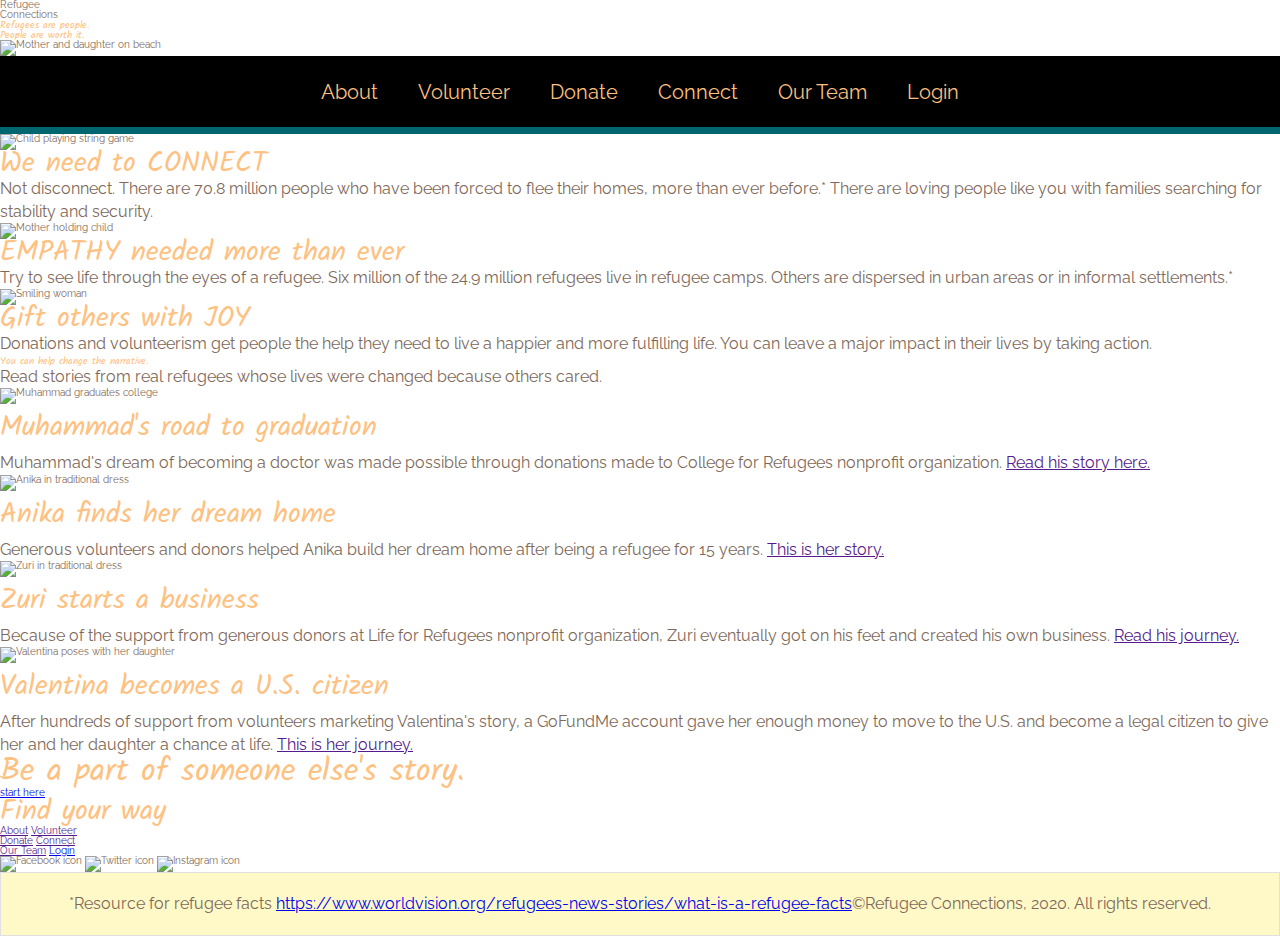
==== index.html @ bd6eacaf "Updated elements to responsive design desktop size" ====
<!doctype html>

<html lang="en">

<head>
    <meta charset="utf-8">
    <meta name="viewport" content="width=device-width, initial-scale=1.0">
    <title>Refugee Connections</title>

    <link href="https://fonts.googleapis.com/css?family=Kalam|Raleway&display=swap" rel="stylesheet">
    <link href="css/index.css" rel="stylesheet">

    <!--[if lt IE 9]>
    <script src="https://cdnjs.cloudflare.com/ajax/libs/html5shiv/3.7.3/html5shiv.js"></script>
  <![endif]-->
</head>

<body>
    <header>
        <section class="refugeeConnections">
            <div class="refugee">Refugee</div>
            <div class="connections">Connections</div>
            <section>
    </header>
    <div class="headerTextImage">
        <div class="headerText">
            <h1>Refugees are <strong>people.</strong></h1>
            <h1>People are <strong>worth it.</strong></h1>
        </div>
        <div class="headerImage">
            <img src="img/childrenPeaceSigns.jpg" alt="Mother and daughter on beach">
        </div>
    </div>
    <nav>
        <a href>About</a>
        <a href>Volunteer</a>
        <a href>Donate</a>
        <a href>Connect</a>
        <a href>Our Team</a>
        <a href=https://client-mauve.now.sh>Login</a>
    </nav>
    <div class="mainImage">
        <!-- <img src="img/weWereAllRefugees.jpg" alt="We Were All Once Refugees"> -->
    </div>
    <section class="circlesAndText">
        <div class="subHead1">
            <div class="stringBoyImg">
                <img src="img/stringGame.jpg" alt="Child playing string game">
            </div>
            <h3>We need to CONNECT</h3>
            <p>Not disconnect. There are 70.8 million people who have been forced to flee their homes, more than ever
                before.* There are loving people like you with families searching for stability and security.</p>
        </div>
        <div class="subHead2">
            <div class="asianFamilyImg">
                <img src="img/asianMotherAndChild.jpg" alt="Mother holding child">
            </div>
            <h3>EMPATHY needed more than ever</h3>
            <p>Try to see life through the eyes of a refugee. Six million of the 24.9 million refugees live in refugee
                camps. Others are dispersed in urban areas or in informal settlements.*</p>
        </div>
        <div class="subHead3">
            <div class="smilingWomanImg">
                <img src="img/smilingWoman.jpg" alt="Smiling woman">
            </div>
            <h3>Gift others with JOY</h3>
            <p>Donations and volunteerism get people the help they need to live a happier and more fulfilling life. You
                can leave a major impact in their lives by taking action.</p>
        </div>
    </section>
    <section class="impact">
        <h1 class="impactText">You can help change the narrative.</h1>
        <p>Read stories from real refugees whose lives were changed because others cared.<p>
    </section>
    <section class="squaresAndText1">
        <div class="squaresAndText2">
            <div class="subHead4">
                <div class="muhammad">
                    <img src="img/Muhammad.jpg" alt="Muhammad graduates college">
                </div>
                <br>
                <h3>Muhammad's road to graduation</h3>
                <br>
                <p>Muhammad's dream of becoming a doctor was made possible through donations made to College for Refugees nonprofit organization. <a href>Read his story here.</a></p>
            </div>
            <div class="subHead5">
                <div class="anika">
                    <img src="img/Anika.jpg" alt="Anika in traditional dress">
                </div>
                <br>
                <h3>Anika finds her dream home</h3>
                <br>
                <p>Generous volunteers and donors helped Anika build her dream home after being a refugee for 15 years. <a href>This is her story.</a></p>
            </div>
        </div>
        <div class="squaresAndText3">
            <div class="subHead6">
                <div class="zuri">
                    <img src="img/Zuri.jpg" alt="Zuri in traditional dress">
                </div>
                <br>
                <h3>Zuri starts a business</h3>
                <br>
                <p>Because of the support from generous donors at Life for Refugees nonprofit organization, Zuri eventually got on his feet and created his own business. <a href>Read his journey.</a></p>
            </div>
            <div class="subHead7">
                <div class="valentina">
                    <img src="img/Valentina.jpg" alt="Valentina poses with her daughter">
                </div>
                <br>
                <h3>Valentina becomes a U.S. citizen</h3>
                <br>
                <p>After hundreds of support from volunteers marketing Valentina's story, a GoFundMe account gave her enough money to move to the U.S. and become a legal citizen to give her and her daughter a chance at life. <a href>This is her journey.</a></p>
            </div>
        </div>
    </section>
    <section>
        <div class="call2action">
            <h2>Be a part of someone else's story.</h2>
            <a href=https://client-mauve.now.sh>start here</a>
        </div>
    </section>
    <section class="bottomLinks">
        <h3>Find your way</h3>
        <div class="bottomLinks1">
            <a href>About</a>
            <a href>Volunteer</a>
        </div>
        <div class="bottomLinks2">
            <a href>Donate</a>
            <a href>Connect</a>
        </div>
        <div class="bottomLinks3">
            <a href>Our Team</a>
            <a href=https://client-mauve.now.sh>Login</a>
        </div>    
    </section>
    <section class="socialMedia">
            <img src="img/Facebook.png" alt="Facebook icon">
            <img src="img/Twitter.png" alt="Twitter icon">
            <img src="img/Instagram3.png" alt="Instagram icon">
    </section>
    <footer>
        <p>*Resource for refugee facts <a href=https://www.worldvision.org/refugees-news-stories/what-is-a-refugee-facts>https://www.worldvision.org/refugees-news-stories/what-is-a-refugee-facts</a></p>
        <p>©Refugee Connections, 2020. All rights reserved.</p>
    </footer>
</body>
---- css/index.css ----
.center {
  max-width: 800px;
  width: 100%;
  margin: 0 auto;
}
.btn {
  font-size: 1.8rem;
  width: 200px;
  padding: 2%;
  border: 1px solid grey;
  border-radius: 5%;
  display: flex;
  justify-content: center;
  background-color: #026670;
  color: #fef9c7;
}
.hover:hover {
  background-color: #fef9c7;
  color: #026670;
}
/* http://meyerweb.com/eric/tools/css/reset/ 
   v2.0 | 20110126
   License: none (public domain)
*/
html,
body,
div,
span,
applet,
object,
iframe,
h1,
h2,
h3,
h4,
h5,
h6,
p,
blockquote,
pre,
a,
abbr,
acronym,
address,
big,
cite,
code,
del,
dfn,
em,
img,
ins,
kbd,
q,
s,
samp,
small,
strike,
strong,
sub,
sup,
tt,
var,
b,
u,
i,
center,
dl,
dt,
dd,
ol,
ul,
li,
fieldset,
form,
label,
legend,
table,
caption,
tbody,
tfoot,
thead,
tr,
th,
td,
article,
aside,
canvas,
details,
embed,
figure,
figcaption,
footer,
header,
hgroup,
menu,
nav,
output,
ruby,
section,
summary,
time,
mark,
audio,
video {
  margin: 0;
  padding: 0;
  border: 0;
  font-size: 100%;
  font: inherit;
  vertical-align: baseline;
}
/* HTML5 display-role reset for older browsers */
article,
aside,
details,
figcaption,
figure,
footer,
header,
hgroup,
menu,
nav,
section {
  display: block;
}
body {
  line-height: 1;
}
ol,
ul {
  list-style: none;
}
blockquote,
q {
  quotes: none;
}
blockquote:before,
blockquote:after,
q:before,
q:after {
  content: "";
  content: none;
}
table {
  border-collapse: collapse;
  border-spacing: 0;
}
* {
  box-sizing: border-box;
}
html {
  font-size: 62.5%;
}
html,
body {
  font-family: "Raleway", sans-serif;
  color: #7e685a;
}
h1,
h2,
h3,
h4,
h5 {
  font-family: "Kalam", cursive;
  color: #fec181;
}
h2 {
  font-size: 3.2rem;
}
h3 {
  font-size: 2.8rem;
}
p {
  font-size: 1.6rem;
  line-height: 1.4;
}
.container {
  max-width: 800px;
  width: 100%;
  margin: 0 auto;
}
nav {
  display: flex;
  padding: 2%;
  flex-direction: row;
  align-content: center;
  justify-content: center;
  width: 100%;
  border-bottom: 7px solid #026670;
  margin: 0 auto;
  background-color: black;
  align-items: center;
}
@media (max-width: 500px) {
  nav {
    display: flex;
    flex-direction: column;
    justify-content: center;
    align-items: center;
    padding: 2%;
  }
}
nav a {
  text-decoration: none;
  color: #fec181;
  font-size: 2rem;
  padding-left: 20px;
  padding-right: 20px;
}
@media (max-width: 500px) {
  nav a {
    display: flex;
    flex-direction: column;
    justify-content: center;
    align-items: center;
    padding: 2%;
  }
}
footer {
  color: #7e685a;
  background: #fef9c7;
  padding: 20px 0;
  border: 1px double #e0e0e0;
  display: flex;
  justify-content: center;
  align-items: center;
  width: 100%;
}
@media (max-width: 500px) {
  footer {
    display: flex;
    flex-direction: column;
    justify-content: center;
    align-items: center;
    padding-left: 10%;
    padding-right: 10%;
  }
}
@media (max-width: 500px) {
  .home {
    flex-direction: column;
    align-items: center;
    justify-content: center;
    display: flex;
  }
}
.home .intro {
  margin-left: 20%;
  margin-right: 20%;
}
.home .intro h2 {
  padding: 15px;
}
.home .intro p {
  padding: 0 15px;
}
@media (max-width: 500px) {
  .home .intro {
    display: flex;
    flex-direction: column;
    justify-content: center;
    align-items: center;
  }
}
@media (max-width: 500px) {
  .home .intro img {
    display: flex;
    flex-direction: column;
    justify-content: center;
    align-items: center;
    width: 100%;
  }
}
.home .charity {
  display: flex;
  flex-wrap: wrap;
  justify-content: center;
  width: 100%;
}
@media (max-width: 500px) {
  .home .charity {
    display: flex;
    flex-direction: column;
    justify-content: center;
    align-items: center;
  }
}
.home .charity img {
  width: 20%;
  margin: 20px 2.5%;
  border-radius: 20px;
  height: 100%;
}
@media (max-width: 500px) {
  .home .charity img {
    width: 90%;
  }
}
.home .middleparagraph {
  padding: 15px;
  margin-left: 20%;
  margin-right: 20%;
}
@media (max-width: 500px) {
  .home .middleparagraph {
    display: flex;
    flex-direction: column;
    justify-content: center;
    align-items: center;
    width: 100%;
  }
}
.home .middleparagraph h3 {
  margin-top: 11px;
}
.home .middleparagraph p {
  margin-top: 13px;
}
.home .sponsor {
  margin-top: 50px;
  margin-left: 18%;
  margin-right: 18%;
  border-top: 1px solid #dee2e6;
  padding: 3% 3%;
  display: flex;
  justify-content: center;
}
@media (max-width: 500px) {
  .home .sponsor {
    display: flex;
    flex-direction: column-reverse;
    justify-content: center;
    align-items: center;
    flex-wrap: wrap;
    margin-top: 10px;
  }
}
.home .sponsor .sponsor-text {
  width: 50%;
}
@media (max-width: 500px) {
  .home .sponsor .sponsor-text {
    display: flex;
    flex-direction: column;
    justify-content: center;
    align-items: center;
    width: 100%;
  }
}
.home .sponsor .sponsor-text h3 {
  margin-bottom: 10px;
}
.home .sponsor .sponsor-text p {
  margin-bottom: 26px;
}
.home .sponsor .sponsor-text .btn:hover {
  background-color: #fef9c7;
  color: #026670;
}
.home .sponsor .child-img {
  width: 46%;
  margin-left: 4%;
}
@media (max-width: 500px) {
  .home .sponsor .child-img {
    display: flex;
    flex-direction: column;
    justify-content: center;
    align-items: center;
    flex-wrap: flex;
    padding-bottom: 2%;
    margin-left: -4%;
  }
}
.home .sponsor .child-img img {
  width: 100%;
  height: auto;
  border-radius: 10px;
}
@media (max-width: 500px) {
  .home .sponsor .child-img img {
    width: auto;
  }
}
.top {
  display: flex;
  padding: 2%;
  flex-direction: column;
  align-content: center;
  justify-content: center;
  width: 100%;
  background-color: #fef9c7;
  margin: 0 auto;
  align-items: center;
}
@media (max-width: 500px) {
  .top {
    display: flex;
    flex-direction: column;
    justify-content: center;
    align-items: center;
  }
}
.top h1 {
  font-size: 5rem;
  padding-left: 3%;
  padding-right: 3%;
  color: #7e685a;
}
.intro {
  box-sizing: border-box;
  padding: 10px;
  /* Slideshow container */
  /* Hide the images by default */
  /* Next & previous buttons */
  /* Position the "next button" to the right */
  /* On hover, add a black background color with a little bit see-through */
  /* Caption text */
  /* Number text (1/3 etc) */
  /* The dots/bullets/indicators */
  /* Fading animation */
}
@media (max-width: 500px) {
  .intro {
    padding: 2%;
    width: 100%;
  }
}
.intro .slideshow-container {
  max-width: 800px;
  position: relative;
  margin: auto;
}
.intro .slideshow-container img {
  border-radius: 10px;
}
.intro .mySlides {
  display: none;
}
.intro .prev,
.intro .next {
  cursor: pointer;
  position: absolute;
  top: 50%;
  width: auto;
  margin-top: -22px;
  padding: 16px;
  color: white;
  font-weight: bold;
  font-size: 18px;
  transition: 0.6s ease;
  border-radius: 0 3px 3px 0;
  user-select: none;
}
.intro .next {
  right: 0;
  border-radius: 3px 0 0 3px;
}
.intro .prev:hover,
.intro .next:hover {
  background-color: rgba(1, 44, 46, 0.8);
}
.intro .text {
  color: #9fedd7;
  font-size: 1.5rem;
  padding: 8px 12px;
  position: absolute;
  bottom: 8px;
  width: 100%;
  text-align: center;
  background: rgba(115, 117, 116, 0.6);
}
.intro .numbertext {
  color: #f2f2f2;
  font-size: 12px;
  padding: 8px 12px;
  position: absolute;
  top: 0;
}
.intro .dot {
  cursor: pointer;
  height: 15px;
  width: 15px;
  margin: 0 2px;
  background-color: #bbb;
  border-radius: 50%;
  display: inline-block;
  transition: background-color 0.6s ease;
}
.intro .active,
.intro .dot:hover {
  background-color: #717171;
}
.intro .fade {
  -webkit-animation-name: fade;
  -webkit-animation-duration: 1.5s;
  animation-name: fade;
  animation-duration: 1.5s;
}
@-webkit-keyframes fade {
  from {
    opacity: 0.4;
  }
  to {
    opacity: 1;
  }
}
@keyframes fade {
  from {
    opacity: 0.4;
  }
  to {
    opacity: 1;
  }
}
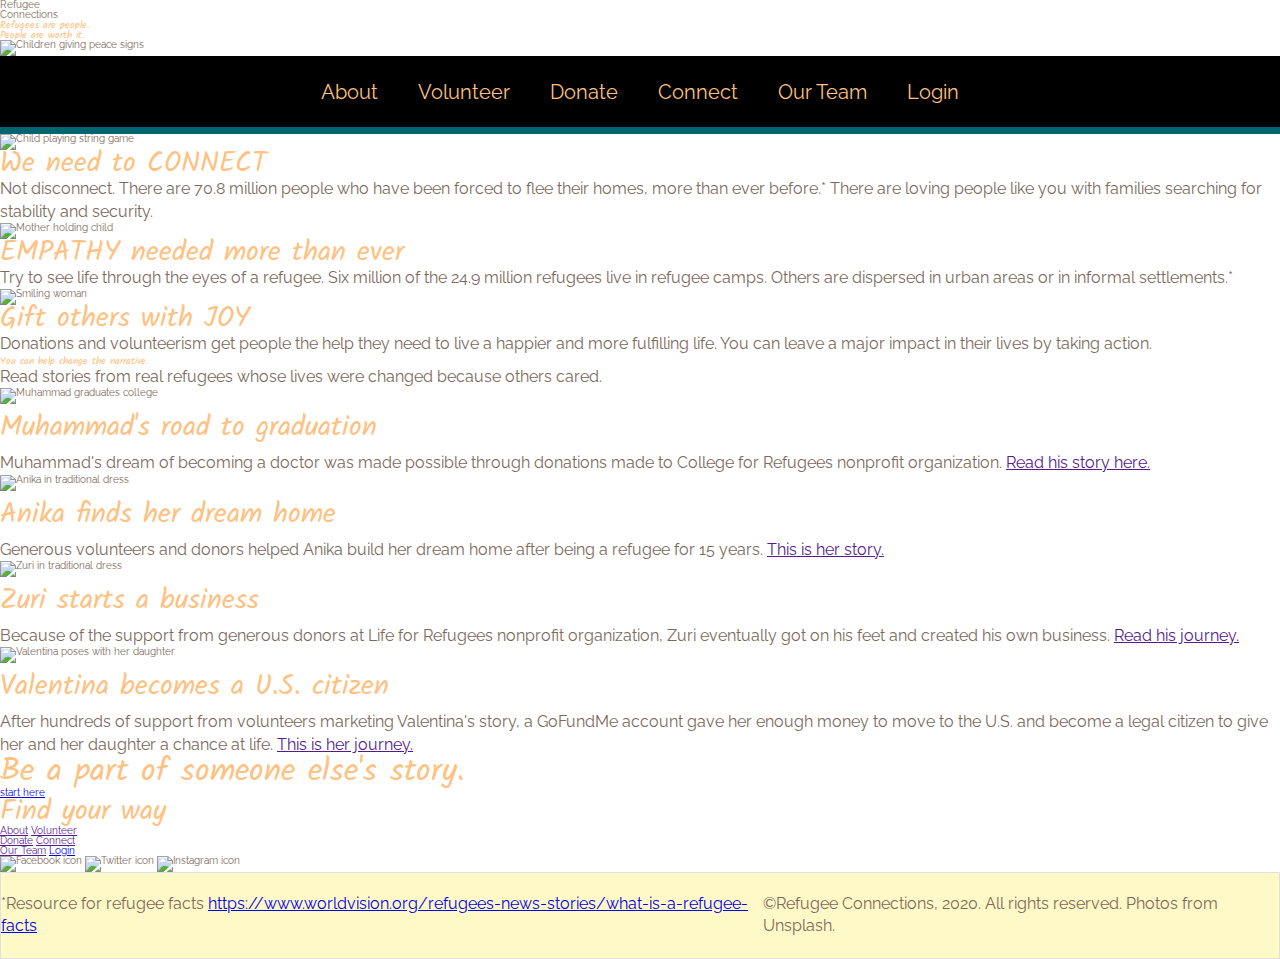
==== commit 32ba7c39: "Saving additional changes to new branch due to issues with pull request" ====
--- a/index.html
+++ b/index.html
@@ -28,7 +28,7 @@
             <h1>People are <strong>worth it.</strong></h1>
         </div>
         <div class="headerImage">
-            <img src="img/childrenPeaceSigns.jpg" alt="Mother and daughter on beach">
+            <img src="img/childrenPeaceSigns.jpg" alt="Children giving peace signs">
         </div>
     </div>
     <nav>
@@ -40,7 +40,6 @@
         <a href=https://client-mauve.now.sh>Login</a>
     </nav>
     <div class="mainImage">
-        <!-- <img src="img/weWereAllRefugees.jpg" alt="We Were All Once Refugees"> -->
     </div>
     <section class="circlesAndText">
         <div class="subHead1">
@@ -142,6 +141,6 @@
     </section>
     <footer>
         <p>*Resource for refugee facts <a href=https://www.worldvision.org/refugees-news-stories/what-is-a-refugee-facts>https://www.worldvision.org/refugees-news-stories/what-is-a-refugee-facts</a></p>
-        <p>©Refugee Connections, 2020. All rights reserved.</p>
+        <p>©Refugee Connections, 2020. All rights reserved. Photos from Unsplash.</p>
     </footer>
 </body>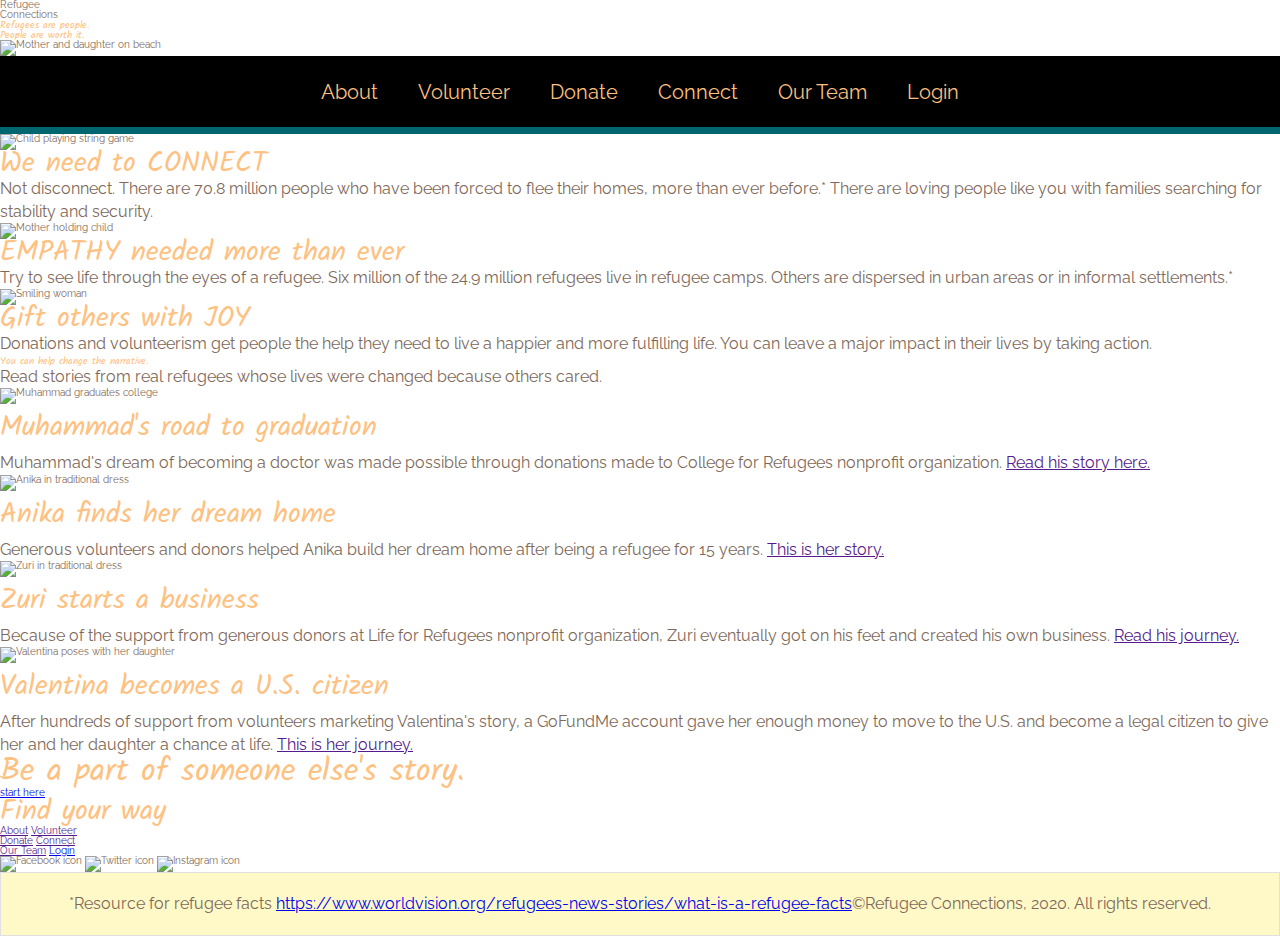
==== commit 28b44ca6: "Making minor adjustments to fit page" ====
--- a/index.html
+++ b/index.html
@@ -28,7 +28,7 @@
             <h1>People are <strong>worth it.</strong></h1>
         </div>
         <div class="headerImage">
-            <img src="img/childrenPeaceSigns.jpg" alt="Children giving peace signs">
+            <img src="img/childrenPeaceSigns.jpg" alt="Mother and daughter on beach">
         </div>
     </div>
     <nav>
@@ -36,10 +36,11 @@
         <a href>Volunteer</a>
         <a href>Donate</a>
         <a href>Connect</a>
-        <a href>Our Team</a>
+        <a href="OurTeam.html">Our Team</a>
         <a href=https://client-mauve.now.sh>Login</a>
     </nav>
     <div class="mainImage">
+        <!-- <img src="img/weWereAllRefugees.jpg" alt="We Were All Once Refugees"> -->
     </div>
     <section class="circlesAndText">
         <div class="subHead1">
@@ -141,6 +142,6 @@
     </section>
     <footer>
         <p>*Resource for refugee facts <a href=https://www.worldvision.org/refugees-news-stories/what-is-a-refugee-facts>https://www.worldvision.org/refugees-news-stories/what-is-a-refugee-facts</a></p>
-        <p>©Refugee Connections, 2020. All rights reserved. Photos from Unsplash.</p>
+        <p>©Refugee Connections, 2020. All rights reserved.</p>
     </footer>
 </body>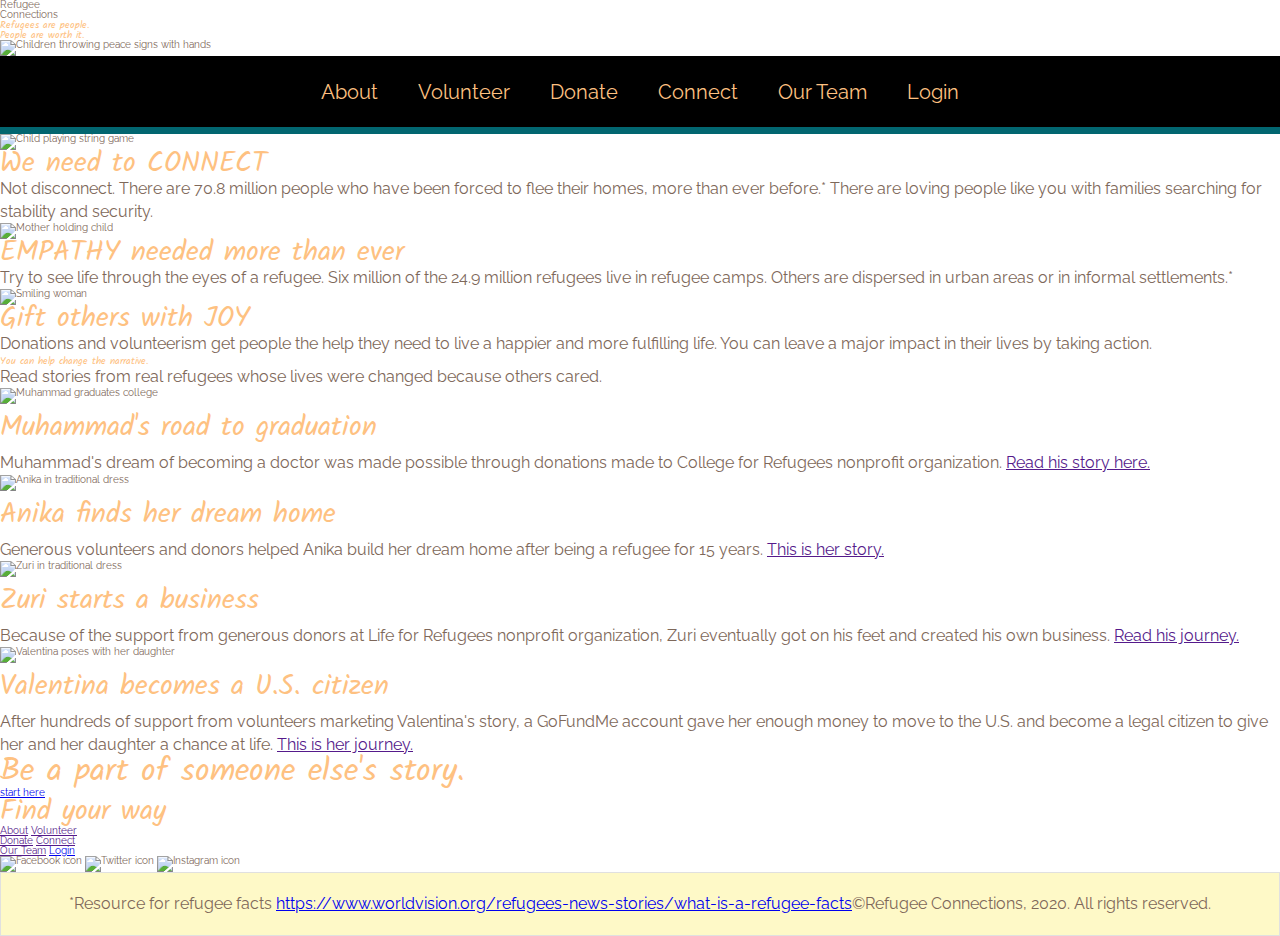
==== commit 10a9efae: "Adjusting header image and text area to be mobile friendly" ====
--- a/index.html
+++ b/index.html
@@ -28,7 +28,7 @@
             <h1>People are <strong>worth it.</strong></h1>
         </div>
         <div class="headerImage">
-            <img src="img/childrenPeaceSigns.jpg" alt="Mother and daughter on beach">
+            <img src="img/childrenPeaceSigns.jpg" alt="Children throwing peace signs with hands">
         </div>
     </div>
     <nav>
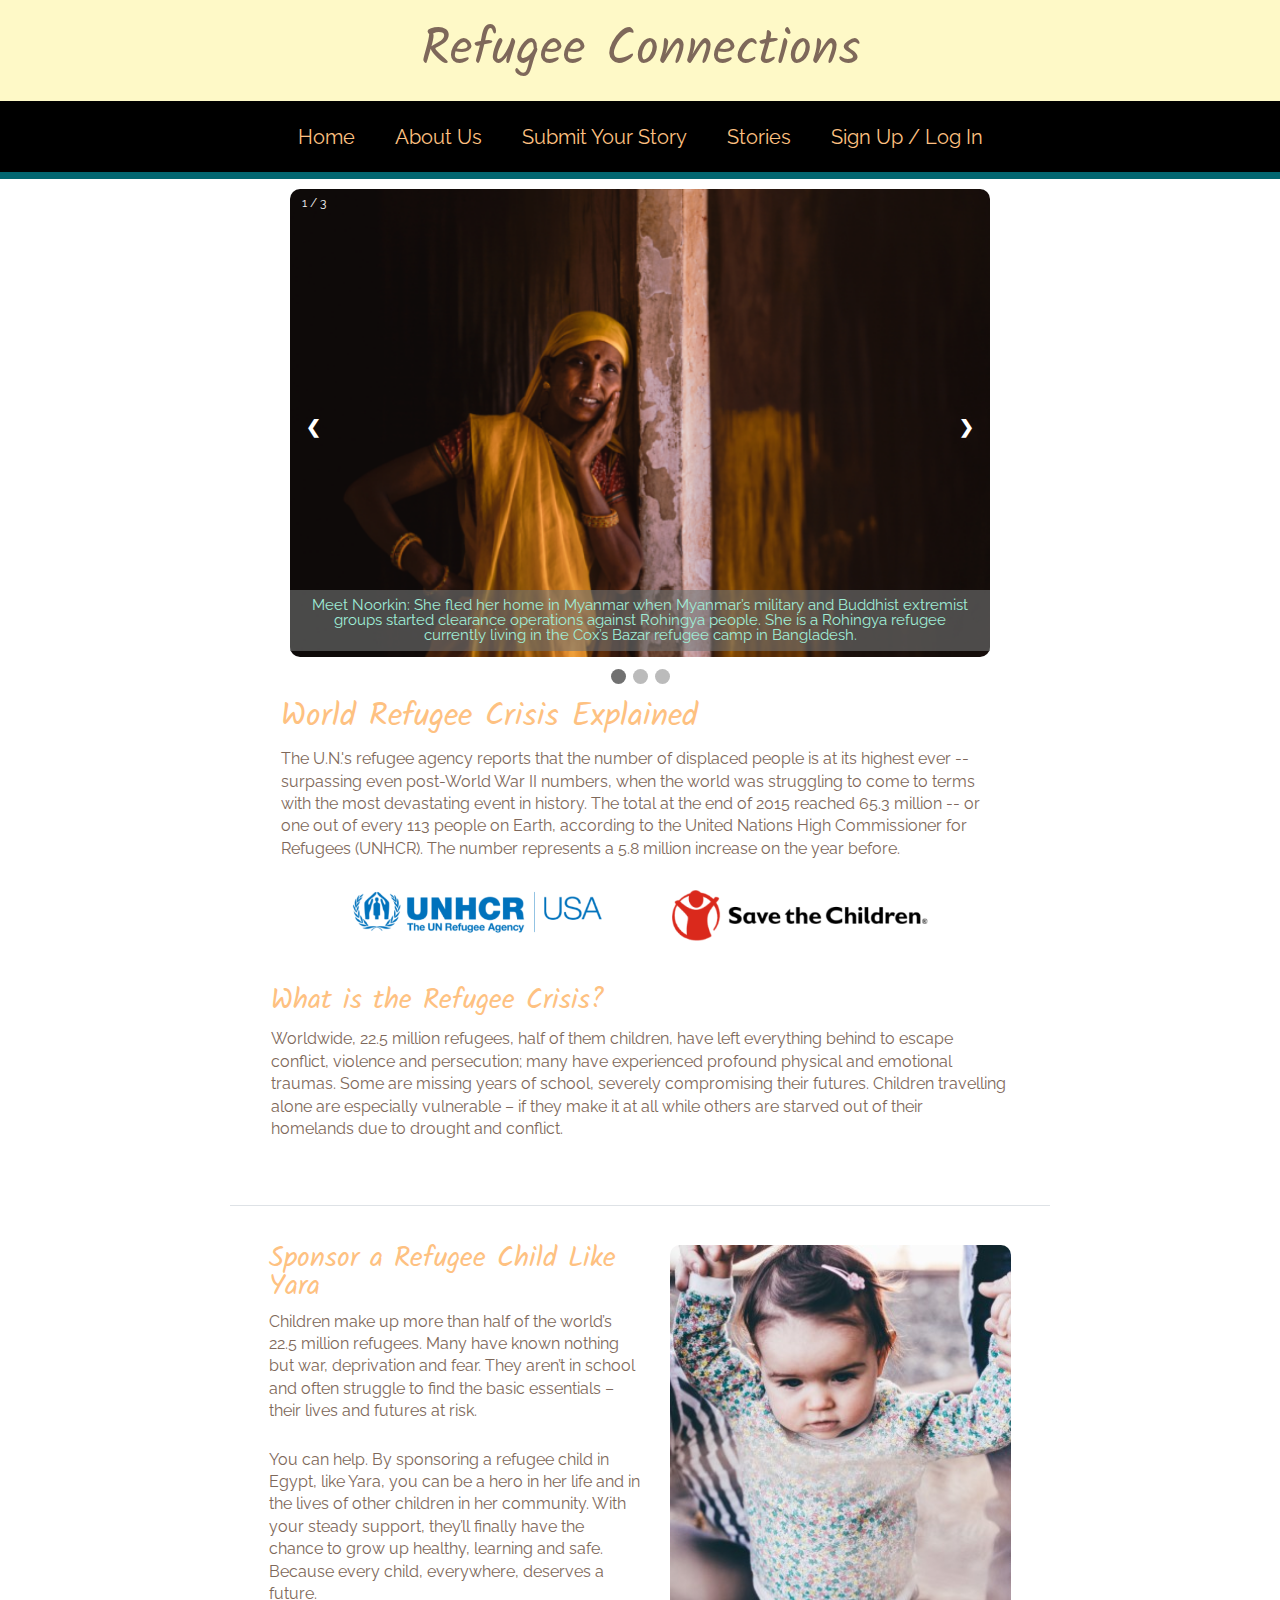
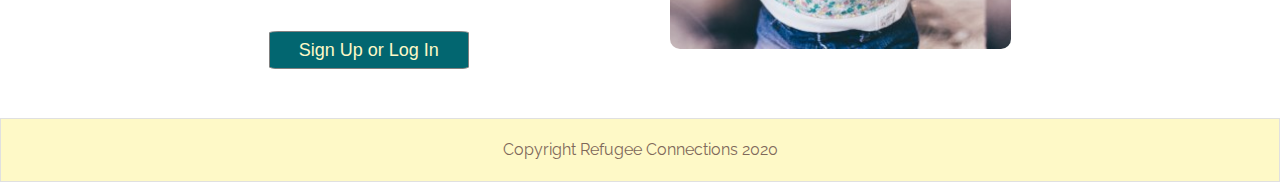
==== commit 81395358: "Merge pull request #1 from AmandaCallender/Amanda-Callender" ====
--- a/index.html
+++ b/index.html
@@ -1,147 +1,158 @@
-<!doctype html>
+<!DOCTYPE html>
 
 <html lang="en">
+  <head>
+    <meta charset="utf-8" />
 
-<head>
-    <meta charset="utf-8">
-    <meta name="viewport" content="width=device-width, initial-scale=1.0">
+    <meta name="viewport" content="width=device-width, initial-scale=1.0" />
+
     <title>Refugee Connections</title>
 
-    <link href="https://fonts.googleapis.com/css?family=Kalam|Raleway&display=swap" rel="stylesheet">
-    <link href="css/index.css" rel="stylesheet">
+    <link
+      href="https://fonts.googleapis.com/css?family=Kalam|Raleway&display=swap"
+      rel="stylesheet"
+    />
+    <link href="css/index.css" rel="stylesheet" />
 
     <!--[if lt IE 9]>
-    <script src="https://cdnjs.cloudflare.com/ajax/libs/html5shiv/3.7.3/html5shiv.js"></script>
-  <![endif]-->
-</head>
+      <script src="https://cdnjs.cloudflare.com/ajax/libs/html5shiv/3.7.3/html5shiv.js"></script>
+    <![endif]-->
+  </head>
+  <body>
+    <section class="top">
+      <h1>Refugee Connections</h1>
+    </section>
 
-<body>
-    <header>
-        <section class="refugeeConnections">
-            <div class="refugee">Refugee</div>
-            <div class="connections">Connections</div>
-            <section>
-    </header>
-    <div class="headerTextImage">
-        <div class="headerText">
-            <h1>Refugees are <strong>people.</strong></h1>
-            <h1>People are <strong>worth it.</strong></h1>
+    <nav>
+      <a href="https://refugeeconnections.netlify.com/">Home</a>
+      <a href="about.html">About Us</a>
+      <a href="https://client-mauve.now.sh/signin">Submit Your Story</a>
+      <a href="https://client-mauve.now.sh/stories">Stories</a>
+      <a href="https://client-mauve.now.sh/">Sign Up / Log In</a>
+    </nav>
+    <div class="home">
+      <header class="intro">
+        <!-- Slideshow container -->
+        <div class="slideshow-container">
+          <!-- Full-width images with number and caption text -->
+          <div class="mySlides fade">
+            <div class="numbertext">1 / 3</div>
+            <img src="img/img1.png" style="width:100%" />
+            <div class="text">
+              Meet Noorkin: She fled her home in Myanmar when Myanmar’s military
+              and Buddhist extremist groups started clearance operations against
+              Rohingya people. She is a Rohingya refugee currently living in the
+              Cox’s Bazar refugee camp in Bangladesh.
+            </div>
+          </div>
+
+          <div class="mySlides fade">
+            <div class="numbertext">2 / 3</div>
+            <img src="img/img2.jpg" style="width:100%" />
+            <div class="text">
+              Meet Bizimana: He fled his home in Rwanda and is now living in
+              Nairobi, Kenya. His story was shared with us by Refugees
+              International Japan, which focuses on the health, education and
+              economic livelihoods of people displaced by conflict around the
+              world. Bizimana was two years old when his family had to flee the
+              Rwandan genocide to Burundi. From there he moved to camps in
+              Tanzania and now lives in Nairobi, Kenya.
+            </div>
+          </div>
+
+          <div class="mySlides fade">
+            <div class="numbertext">3 / 3</div>
+            <img src="img/img3.jpg" style="width:100%" />
+            <div class="text">
+              Meet Qais: He fled his home in Afghanistan and is currently living
+              in Oinofyta refugee camp in Greece. His story was shared with us
+              by Do Your Part, a volunteer organization that supports the
+              Oinofyta refugee camp and its residents in Greece.
+            </div>
+          </div>
+
+          <!-- Next and previous buttons -->
+          <a class="prev" onclick="plusSlides(-1)">&#10094;</a>
+          <a class="next" onclick="plusSlides(1)">&#10095;</a>
         </div>
-        <div class="headerImage">
-            <img src="img/childrenPeaceSigns.jpg" alt="Children throwing peace signs with hands">
+        <br />
+
+        <!-- The dots/circles -->
+        <div style="text-align:center">
+          <span class="dot" onclick="currentSlide(1)"></span>
+          <span class="dot" onclick="currentSlide(2)"></span>
+          <span class="dot" onclick="currentSlide(3)"></span>
         </div>
+        <h2>World Refugee Crisis Explained</h2>
+
+        <p>
+          The U.N.'s refugee agency reports that the number of displaced people
+          is at its highest ever -- surpassing even post-World War II numbers,
+          when the world was struggling to come to terms with the most
+          devastating event in history. The total at the end of 2015 reached
+          65.3 million -- or one out of every 113 people on Earth, according to
+          the United Nations High Commissioner for Refugees (UNHCR). The number
+          represents a 5.8 million increase on the year before.
+        </p>
+      </header>
+
+      <section class="charity">
+        <img src="img/logo1.png" class="blast" alt="UNHCR Logo" />
+        <img src="img/logo2.png" class="sky" alt="UNICEF Logo" />
+      </section>
+
+      <section class="middleparagraph">
+        <h3>What is the Refugee Crisis?</h3>
+
+        <p>
+          Worldwide, 22.5 million refugees, half of them children, have left
+          everything behind to escape conflict, violence and persecution; many
+          have experienced profound physical and emotional traumas. Some are
+          missing years of school, severely compromising their futures. Children
+          travelling alone are especially vulnerable – if they make it at all
+          while others are starved out of their homelands due to drought and
+          conflict.
+        </p>
+      </section>
+
+      <section class="sponsor">
+        <div class="sponsor-text">
+          <h3>Sponsor a Refugee Child Like Yara</h3>
+
+          <p>
+            Children make up more than half of the world’s 22.5 million
+            refugees. Many have known nothing but war, deprivation and fear.
+            They aren’t in school and often struggle to find the basic
+            essentials – their lives and futures at risk.
+          </p>
+
+          <p>
+            You can help. By sponsoring a refugee child in Egypt, like Yara, you
+            can be a hero in her life and in the lives of other children in her
+            community. With your steady support, they’ll finally have the chance
+            to grow up healthy, learning and safe. Because every child,
+            everywhere, deserves a future.
+          </p>
+
+          <button
+            onclick="window.location.href = 'https://client-mauve.now.sh/';"
+            class="btn"
+          >
+            Sign Up or Log In
+          </button>
+
+          <br />
+        </div>
+
+        <div class="child-img">
+          <img src="img/img5.jpg" alt="Refugee Child" />
+        </div>
+      </section>
+
+      <footer>
+        <p>Copyright Refugee Connections 2020</p>
+      </footer>
     </div>
-    <nav>
-        <a href>About</a>
-        <a href>Volunteer</a>
-        <a href>Donate</a>
-        <a href>Connect</a>
-        <a href="OurTeam.html">Our Team</a>
-        <a href=https://client-mauve.now.sh>Login</a>
-    </nav>
-    <div class="mainImage">
-        <!-- <img src="img/weWereAllRefugees.jpg" alt="We Were All Once Refugees"> -->
-    </div>
-    <section class="circlesAndText">
-        <div class="subHead1">
-            <div class="stringBoyImg">
-                <img src="img/stringGame.jpg" alt="Child playing string game">
-            </div>
-            <h3>We need to CONNECT</h3>
-            <p>Not disconnect. There are 70.8 million people who have been forced to flee their homes, more than ever
-                before.* There are loving people like you with families searching for stability and security.</p>
-        </div>
-        <div class="subHead2">
-            <div class="asianFamilyImg">
-                <img src="img/asianMotherAndChild.jpg" alt="Mother holding child">
-            </div>
-            <h3>EMPATHY needed more than ever</h3>
-            <p>Try to see life through the eyes of a refugee. Six million of the 24.9 million refugees live in refugee
-                camps. Others are dispersed in urban areas or in informal settlements.*</p>
-        </div>
-        <div class="subHead3">
-            <div class="smilingWomanImg">
-                <img src="img/smilingWoman.jpg" alt="Smiling woman">
-            </div>
-            <h3>Gift others with JOY</h3>
-            <p>Donations and volunteerism get people the help they need to live a happier and more fulfilling life. You
-                can leave a major impact in their lives by taking action.</p>
-        </div>
-    </section>
-    <section class="impact">
-        <h1 class="impactText">You can help change the narrative.</h1>
-        <p>Read stories from real refugees whose lives were changed because others cared.<p>
-    </section>
-    <section class="squaresAndText1">
-        <div class="squaresAndText2">
-            <div class="subHead4">
-                <div class="muhammad">
-                    <img src="img/Muhammad.jpg" alt="Muhammad graduates college">
-                </div>
-                <br>
-                <h3>Muhammad's road to graduation</h3>
-                <br>
-                <p>Muhammad's dream of becoming a doctor was made possible through donations made to College for Refugees nonprofit organization. <a href>Read his story here.</a></p>
-            </div>
-            <div class="subHead5">
-                <div class="anika">
-                    <img src="img/Anika.jpg" alt="Anika in traditional dress">
-                </div>
-                <br>
-                <h3>Anika finds her dream home</h3>
-                <br>
-                <p>Generous volunteers and donors helped Anika build her dream home after being a refugee for 15 years. <a href>This is her story.</a></p>
-            </div>
-        </div>
-        <div class="squaresAndText3">
-            <div class="subHead6">
-                <div class="zuri">
-                    <img src="img/Zuri.jpg" alt="Zuri in traditional dress">
-                </div>
-                <br>
-                <h3>Zuri starts a business</h3>
-                <br>
-                <p>Because of the support from generous donors at Life for Refugees nonprofit organization, Zuri eventually got on his feet and created his own business. <a href>Read his journey.</a></p>
-            </div>
-            <div class="subHead7">
-                <div class="valentina">
-                    <img src="img/Valentina.jpg" alt="Valentina poses with her daughter">
-                </div>
-                <br>
-                <h3>Valentina becomes a U.S. citizen</h3>
-                <br>
-                <p>After hundreds of support from volunteers marketing Valentina's story, a GoFundMe account gave her enough money to move to the U.S. and become a legal citizen to give her and her daughter a chance at life. <a href>This is her journey.</a></p>
-            </div>
-        </div>
-    </section>
-    <section>
-        <div class="call2action">
-            <h2>Be a part of someone else's story.</h2>
-            <a href=https://client-mauve.now.sh>start here</a>
-        </div>
-    </section>
-    <section class="bottomLinks">
-        <h3>Find your way</h3>
-        <div class="bottomLinks1">
-            <a href>About</a>
-            <a href>Volunteer</a>
-        </div>
-        <div class="bottomLinks2">
-            <a href>Donate</a>
-            <a href>Connect</a>
-        </div>
-        <div class="bottomLinks3">
-            <a href>Our Team</a>
-            <a href=https://client-mauve.now.sh>Login</a>
-        </div>    
-    </section>
-    <section class="socialMedia">
-            <img src="img/Facebook.png" alt="Facebook icon">
-            <img src="img/Twitter.png" alt="Twitter icon">
-            <img src="img/Instagram3.png" alt="Instagram icon">
-    </section>
-    <footer>
-        <p>*Resource for refugee facts <a href=https://www.worldvision.org/refugees-news-stories/what-is-a-refugee-facts>https://www.worldvision.org/refugees-news-stories/what-is-a-refugee-facts</a></p>
-        <p>©Refugee Connections, 2020. All rights reserved.</p>
-    </footer>
-</body>+    <script src="js/main.js"></script>
+  </body>
+</html>
--- a/css/index.css
+++ b/css/index.css
@@ -400,6 +400,7 @@
     flex-direction: column;
     justify-content: center;
     align-items: center;
+    align-content: center;
   }
 }
 .top h1 {
@@ -428,7 +429,7 @@
   }
 }
 .intro .slideshow-container {
-  max-width: 800px;
+  max-width: 700px;
   position: relative;
   margin: auto;
 }
